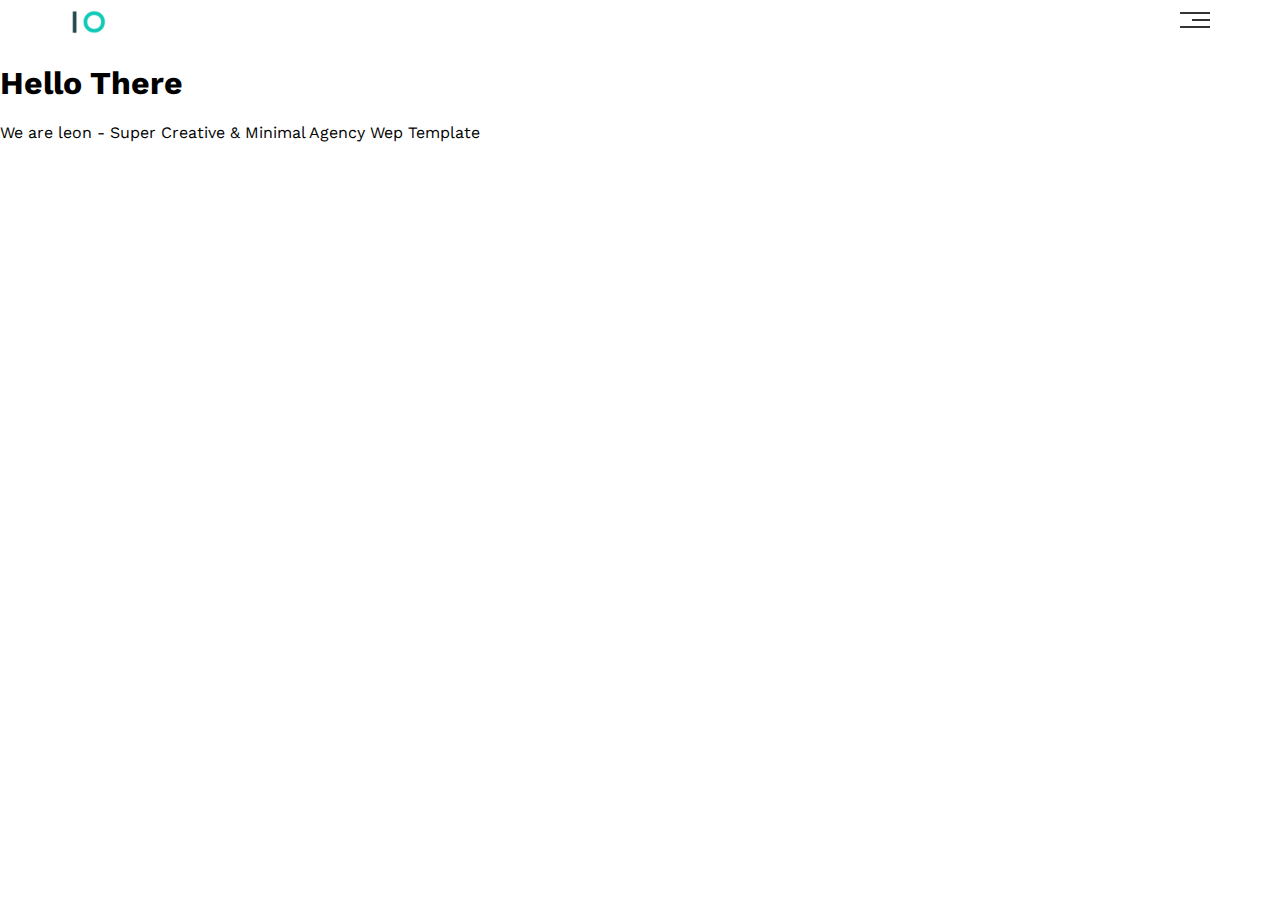
==== Template-1/index.html @ ad0d60cf "Add FontAwesome v4 compatibility WOFF2 file to Template-1 webfonts directory" ====
<!DOCTYPE html>
<html lang="en">
<head>
    <meta charset="UTF-8">
    <meta name="viewport" content="width=device-width, initial-scale=1.0">
    <title>templet_1    </title>
    <link rel="stylesheet" href="css/style.css">
    <link rel="stylesheet" href="css/normlaze.css">
    <link rel="stylesheet" href="css/all.min.css">
    <link rel="preconnect" href="https://fonts.googleapis.com">
<link rel="preconnect" href="https://fonts.gstatic.com" crossorigin>
<link href="https://fonts.googleapis.com/css2?family=Work+Sans:ital,wght@0,100..900;1,100..900&display=swap" rel="stylesheet">
</head>
<body>
<div class="header">
    <div class="container">
        <img class="logo" src="imags/logo.png">
        <div class="links">
            <span class="icon">
                <span></span>
                <span></span>
                <span></span>
            </span>
            <ul>
                <li><a href="#services">Services</a></li>
                <li><a href="#portfolio">Portfolio</a></li>
                <li><a href="#aAbout">About</a></li>
                <li><a href="#contact">Contact</a></li>
            </ul>
        </div>
    </div>
</div>
 <div class="landing">
    <div class="intro-text">
        <h1>Hello There</h1>
        <p>We are leon - Super Creative & Minimal Agency Wep Template</p>
    </div>
 </div>

</body>
</html>
---- Template-1/css/style.css ----
/* global rules */
* {
    -webkit-box-sizing: border-box;
    -moz-box-sizing: border-box;
    box-sizing: border-box;
  }
  body {
    font-family: "Work Sans", sans-serif;
  }

  .parent{
    background-color: #eee;
  }
  .container {
    padding-left: 15px;
    padding-right: 15px;
    width: 600px;
    margin-right: auto;
    margin-left: auto;

  }
  /* Small */
@media (min-width: 768px) {
    .container {
      width: 750px;
    }
  }
  /* Medium */
  @media (min-width: 992px) {
    .container {
      width: 970px;
    }
  }
  /* Large */
  @media (min-width: 1200px) {
    .container {
      width: 1170px;
    }
  }
  /* End Global Rules */
  /* Start Header */
  .header{
  padding: 10px;

  }
  .header .container{
    display: flex;
    justify-content: space-between;
    align-items: center;
  }
  .header .logo{
    width: 60px;

  }
  .header .links{
    position: relative;
  }
  .header .links:hover .icon span:nth-child(2){
    width: 1000%;
  }
  .header .links .icon{
    width: 30px;
    display: flex;
    flex-wrap: wrap;
    justify-content: flex-end;
  }
  .header .links .icon span{
    background-color: #333;
    margin-bottom: 5px;
    height: 2px;
  }
  .header .links .icon span:first-child{

width: 100%;
  }
  .header .links .icon span:nth-child(2){

    width: 60%;
    transition: 0.4s;

  }
  .header .links .icon span:last-child{
      width: 100%;
  }
  .header .links ul{
    margin: 0;
    padding: 0;
    background-color: #e6e3e3;
    position: absolute;
    right: 0;
    min-width: 200px;
    top: calc(100%+15px);
    display: none;
  }
  .header .links:hover ul{
  display: block;
  }
  .header .links ul::before{
     content: "";
   border-width:10px ;
   border-style: solid;
   border-color: transparent transparent #f6f6f6 transparent;
   position: absolute;
   right: 5px;
   top: -12px;
  }
  .header .links ul a{
    text-decoration: none;
    display: block;
    padding: 15px;
    color: #333;
transition: 0.3s;
  }
  .header .links ul a:hover{
  padding-left: 25px;

  }
  .header .links ul li:not(:last-child) a {
    border-bottom: 1px solid #ddd;

  }
  /* End Header */
---- Template-1/css/normlaze.css ----
/*! normalize.css v8.0.1 | MIT License | github.com/necolas/normalize.css */

/* Document
   ========================================================================== */

/**
 * 1. Correct the line height in all browsers.
 * 2. Prevent adjustments of font size after orientation changes in iOS.  
 */

 html {
    line-height: 1.15; /* 1 */
    -webkit-text-size-adjust: 100%; /* 2 */
  }
  
  /* Sections
     ========================================================================== */
  
  /**
   * Remove the margin in all browsers.
   */
  
  body {
    margin: 0;
  }
  
  /**
   * Render the `main` element consistently in IE.
   */
  
  main {
    display: block;
  }
  
  /**
   * Correct the font size and margin on `h1` elements within `section` and
   * `article` contexts in Chrome, Firefox, and Safari.
   */
  
  h1 {
    font-size: 2em;
    margin: 0.67em 0;
  }
  
  /* Grouping content
     ========================================================================== */
  
  /**
   * 1. Add the correct box sizing in Firefox.
   * 2. Show the overflow in Edge and IE.
   */
  
  hr {
    box-sizing: content-box; /* 1 */
    height: 0; /* 1 */
    overflow: visible; /* 2 */
  }
  
  /**
   * 1. Correct the inheritance and scaling of font size in all browsers.
   * 2. Correct the odd `em` font sizing in all browsers.
   */
  
  pre {
    font-family: monospace, monospace; /* 1 */
    font-size: 1em; /* 2 */
  }
  
  /* Text-level semantics
     ========================================================================== */
  
  /**
   * Remove the gray background on active links in IE 10.
   */
  
  a {
    background-color: transparent;
  }
  
  /**
   * 1. Remove the bottom border in Chrome 57-
   * 2. Add the correct text decoration in Chrome, Edge, IE, Opera, and Safari.
   */
  
  abbr[title] {
    border-bottom: none; /* 1 */
    text-decoration: underline; /* 2 */
    text-decoration: underline dotted; /* 2 */
  }
  
  /**
   * Add the correct font weight in Chrome, Edge, and Safari.
   */
  
  b,
  strong {
    font-weight: bolder;
  }
  
  /**
   * 1. Correct the inheritance and scaling of font size in all browsers.
   * 2. Correct the odd `em` font sizing in all browsers.
   */
  
  code,
  kbd,
  samp {
    font-family: monospace, monospace; /* 1 */
    font-size: 1em; /* 2 */
  }
  
  /**
   * Add the correct font size in all browsers.
   */
  
  small {
    font-size: 80%;
  }
  
  /**
   * Prevent `sub` and `sup` elements from affecting the line height in
   * all browsers.
   */
  
  sub,
  sup {
    font-size: 75%;
    line-height: 0;
    position: relative;
    vertical-align: baseline;
  }
  
  sub {
    bottom: -0.25em;
  }
  
  sup {
    top: -0.5em;
  }
  
  /* Embedded content
     ========================================================================== */
  
  /**
   * Remove the border on images inside links in IE 10.
   */
  
  img {
    border-style: none;
  }
  
  /* Forms
     ========================================================================== */
  
  /**
   * 1. Change the font styles in all browsers.
   * 2. Remove the margin in Firefox and Safari.
   */
  
  button,
  input,
  optgroup,
  select,
  textarea {
    font-family: inherit; /* 1 */
    font-size: 100%; /* 1 */
    line-height: 1.15; /* 1 */
    margin: 0; /* 2 */
  }
  
  /**
   * Show the overflow in IE.
   * 1. Show the overflow in Edge.
   */
  
  button,
  input { /* 1 */
    overflow: visible;
  }
  
  /**
   * Remove the inheritance of text transform in Edge, Firefox, and IE.
   * 1. Remove the inheritance of text transform in Firefox.
   */
  
  button,
  select { /* 1 */
    text-transform: none;
  }
  
  /**
   * Correct the inability to style clickable types in iOS and Safari.
   */
  
  button,
  [type="button"],
  [type="reset"],
  [type="submit"] {
    -webkit-appearance: button;
  }
  
  /**
   * Remove the inner border and padding in Firefox.
   */
  
  button::-moz-focus-inner,
  [type="button"]::-moz-focus-inner,
  [type="reset"]::-moz-focus-inner,
  [type="submit"]::-moz-focus-inner {
    border-style: none;
    padding: 0;
  }
  
  /**
   * Restore the focus styles unset by the previous rule.
   */
  
  button:-moz-focusring,
  [type="button"]:-moz-focusring,
  [type="reset"]:-moz-focusring,
  [type="submit"]:-moz-focusring {
    outline: 1px dotted ButtonText;
  }
  
  /**
   * Correct the padding in Firefox.
   */
  
  fieldset {
    padding: 0.35em 0.75em 0.625em;
  }
  
  /**
   * 1. Correct the text wrapping in Edge and IE.
   * 2. Correct the color inheritance from `fieldset` elements in IE.
   * 3. Remove the padding so developers are not caught out when they zero out
   *    `fieldset` elements in all browsers.
   */
  
  legend {
    box-sizing: border-box; /* 1 */
    color: inherit; /* 2 */
    display: table; /* 1 */
    max-width: 100%; /* 1 */
    padding: 0; /* 3 */
    white-space: normal; /* 1 */
  }
  
  /**
   * Add the correct vertical alignment in Chrome, Firefox, and Opera.
   */
  
  progress {
    vertical-align: baseline;
  }
  
  /**
   * Remove the default vertical scrollbar in IE 10+.
   */
  
  textarea {
    overflow: auto;
  }
  
  /**
   * 1. Add the correct box sizing in IE 10.
   * 2. Remove the padding in IE 10.
   */
  
  [type="checkbox"],
  [type="radio"] {
    box-sizing: border-box; /* 1 */
    padding: 0; /* 2 */
  }
  
  /**
   * Correct the cursor style of increment and decrement buttons in Chrome.
   */
  
  [type="number"]::-webkit-inner-spin-button,
  [type="number"]::-webkit-outer-spin-button {
    height: auto;
  }
  
  /**
   * 1. Correct the odd appearance in Chrome and Safari.
   * 2. Correct the outline style in Safari.
   */
  
  [type="search"] {
    -webkit-appearance: textfield; /* 1 */
    outline-offset: -2px; /* 2 */
  }
  
  /**
   * Remove the inner padding in Chrome and Safari on macOS.
   */
  
  [type="search"]::-webkit-search-decoration {
    -webkit-appearance: none;
  }
  
  /**
   * 1. Correct the inability to style clickable types in iOS and Safari.
   * 2. Change font properties to `inherit` in Safari.
   */
  
  ::-webkit-file-upload-button {
    -webkit-appearance: button; /* 1 */
    font: inherit; /* 2 */
  }
  
  /* Interactive
     ========================================================================== */
  
  /*
   * Add the correct display in Edge, IE 10+, and Firefox.
   */
  
  details {
    display: block;
  }
  
  /*
   * Add the correct display in all browsers.
   */
  
  summary {
    display: list-item;
  }
  
  /* Misc
     ========================================================================== */
  
  /**
   * Add the correct display in IE 10+.
   */
  
  template {
    display: none;
  }
  
  /**
   * Add the correct display in IE 10.
   */
  
  [hidden] {
    display: none;
  }
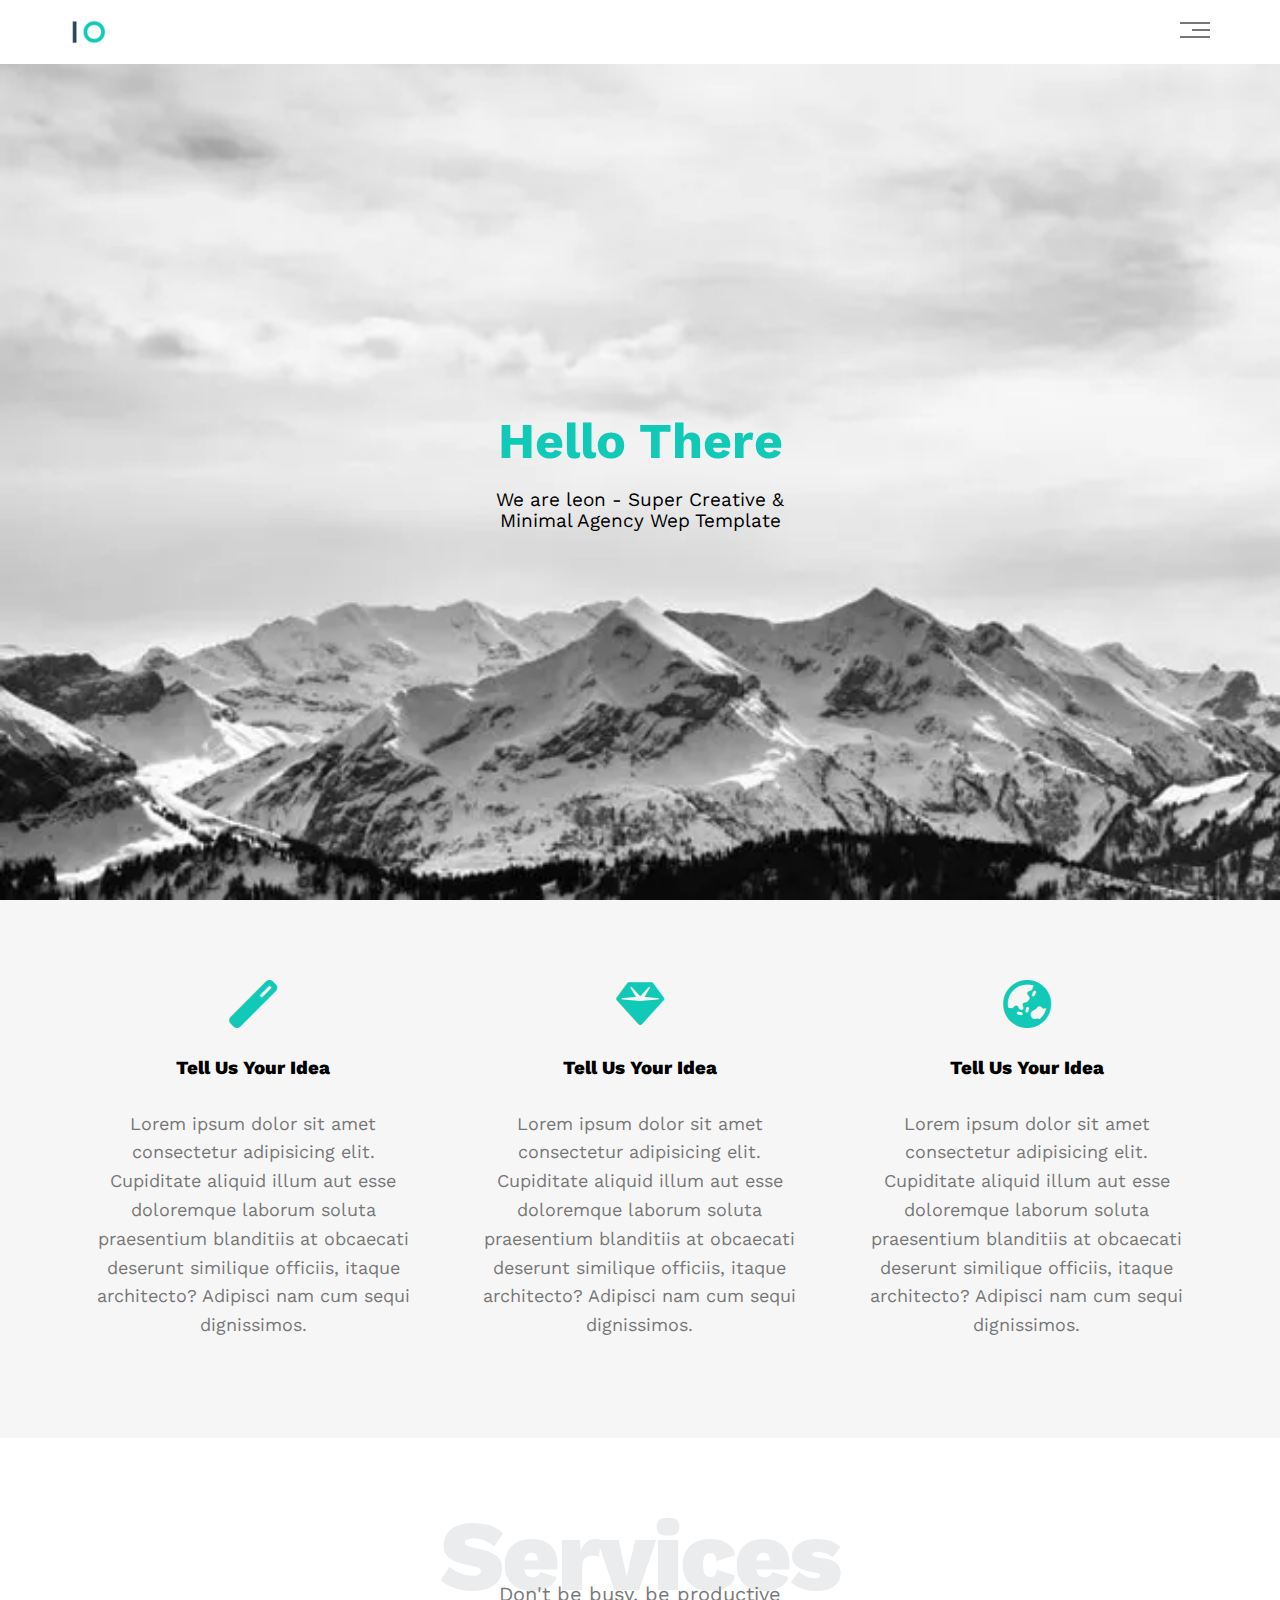
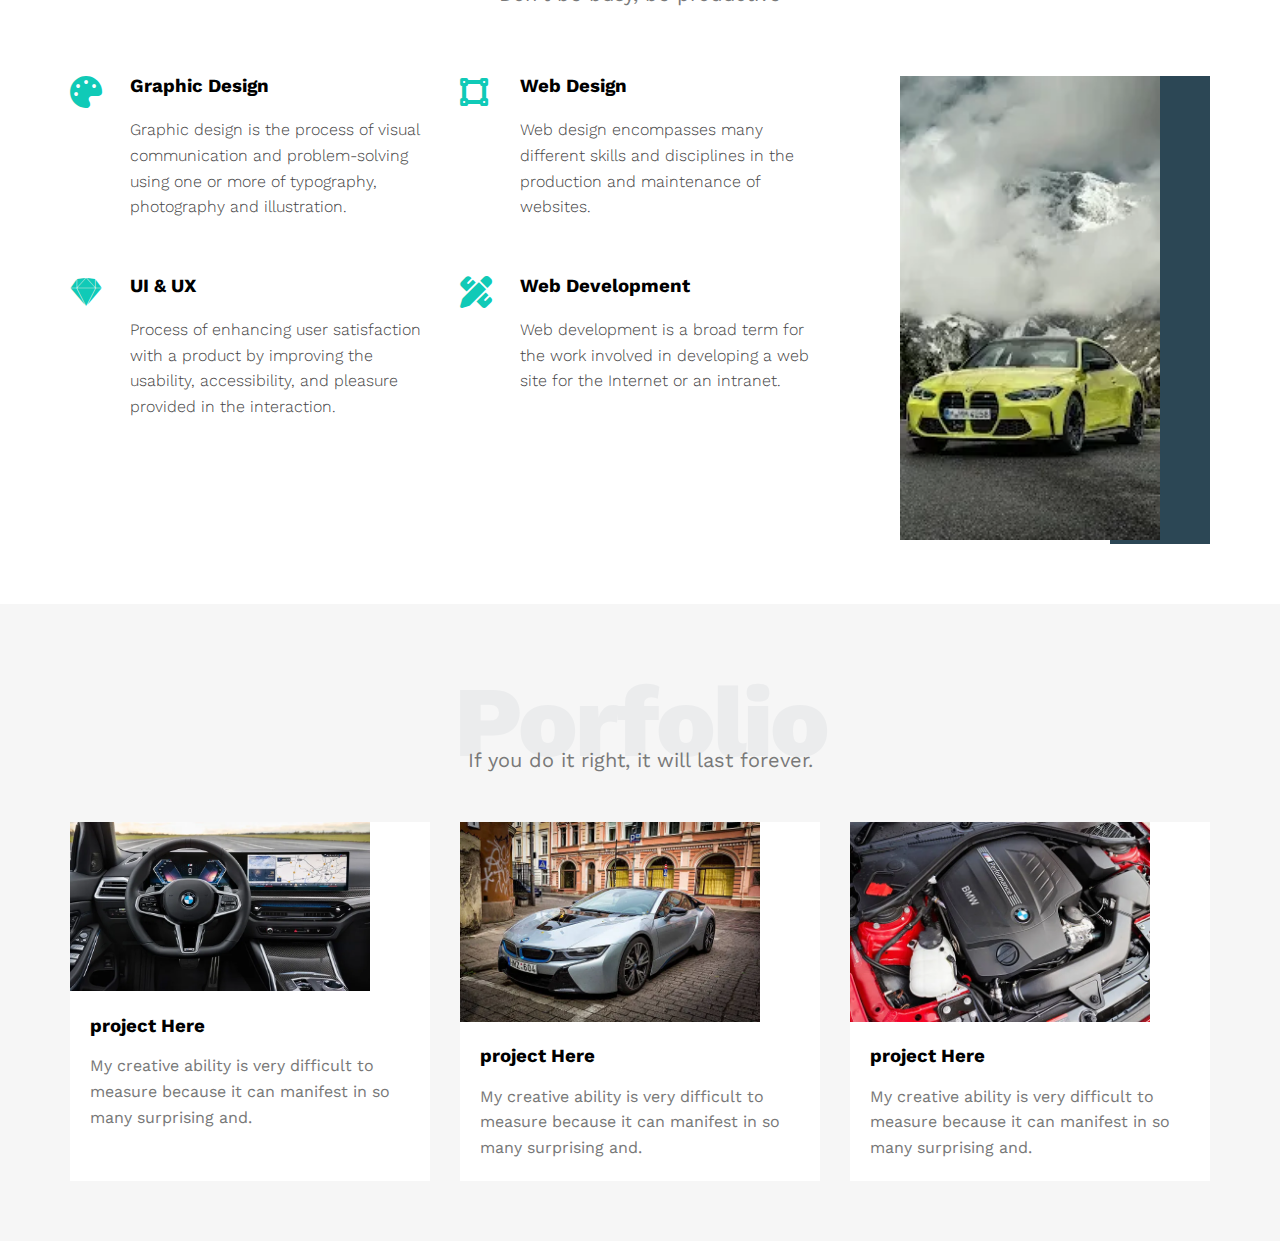
==== commit a0455fe1: "Refactor code structure for improved readability and maintainability" ====
--- a/Template-1/index.html
+++ b/Template-1/index.html
@@ -30,12 +30,110 @@
         </div>
     </div>
 </div>
+<!-- end heading -->
  <div class="landing">
     <div class="intro-text">
         <h1>Hello There</h1>
         <p>We are leon - Super Creative & Minimal Agency Wep Template</p>
     </div>
  </div>
-
+ <!-- end landing -->
+ <div class="features">
+    <div class="container">
+        <div class="feat">
+        <i class="fas fa-magic fa-3x"></i>
+        <h3>Tell Us Your Idea</h3>
+        <p>Lorem ipsum dolor sit amet consectetur adipisicing elit. Cupiditate aliquid illum aut esse doloremque laborum soluta praesentium blanditiis at obcaecati deserunt similique officiis, itaque architecto? Adipisci nam cum sequi dignissimos.</p>
+    </div>
+        <div class="feat">
+        <i class="fas fa-gem fa-3x"></i>
+        <h3>Tell Us Your Idea</h3>
+        <p>Lorem ipsum dolor sit amet consectetur adipisicing elit. Cupiditate aliquid illum aut esse doloremque laborum soluta praesentium blanditiis at obcaecati deserunt similique officiis, itaque architecto? Adipisci nam cum sequi dignissimos.</p>
+    </div>
+        <div class="feat">
+        <i class="fas fa-globe-asia fa-3x"></i>
+        <h3>Tell Us Your Idea</h3>
+        <p>Lorem ipsum dolor sit amet consectetur adipisicing elit. Cupiditate aliquid illum aut esse doloremque laborum soluta praesentium blanditiis at obcaecati deserunt similique officiis, itaque architecto? Adipisci nam cum sequi dignissimos.</p>
+    </div>
+    </div>
+ </div>
+ <!-- end features -->
+<div class="services">
+    <div class="container">
+        <h2 class="special-heading">Services</h2>
+        <p>Don't be busy, be productive</p>
+        <div class="services-content">
+            <div class="col">
+                <div class="srv">
+                    <i class="fas fa-palette fa-2x"></i>
+                    <div class="text">
+                        <h3>Graphic Design</h3>
+                        <p>Graphic design is the process of visual communication and problem-solving using one or more of typography, photography and illustration.</p>
+                    </div>
+                </div>
+                <div class="srv">
+                    <i class="fab fa-sketch fa-2x"></i>
+                    <div class="text">
+                        <h3>UI & UX</h3>
+                        <p>Process of enhancing user satisfaction with a product by improving the usability, accessibility, and pleasure provided in the interaction.</p>
+                    </div>
+                </div>
+            </div>
+            
+            <div class="col">
+                <div class="srv">
+                    <i class="fas fa-vector-square fa-2x"></i>
+                    <div class="text">
+                        <h3>Web Design</h3>
+                        <p>Web design encompasses many different skills and disciplines in the production and maintenance of websites.</p>
+                    </div>
+                </div>
+                <div class="srv">
+                    <i class="fas fa-pencil-ruler fa-2x"></i>
+                    <div class="text">
+                        <h3>Web Development</h3>
+                        <p>Web development is a broad term for the work involved in developing a web site for the Internet or an intranet.</p>
+                    </div>
+                </div>
+            </div>
+            <div class="col">
+                <div class="image image-column">
+                    <img src="imags/2023-bmw-m4-csl-drive-106-1664158849.webp" alt="">
+                </div>
+            </div>
+        </div>
+    </div>
+</div>
+<div class="portfolio">
+    <div class="container">
+        <h2 class="special-heading">Porfolio</h2>
+        <p>If you do it right, it will last forever.</p>
+        
+            <div class="portfolio-content">
+                <div class="card">
+                    <img src="imags/2025-bmw-3-series-117-66562dd23a1b8.webp" alt="">
+                    <div class="info">
+                        <h3>project Here</h3>
+                        <p>My creative ability is very difficult to measure because it can manifest in so many surprising and.</p>
+                    </div>
+                </div>
+                <div class="card">
+                    <img src="imags/bmw-i8.webp" alt="">
+                    <div class="info">
+                        <h3>project Here</h3>
+                        <p>My creative ability is very difficult to measure because it can manifest in so many surprising and.</p>
+                    </div>
+                </div>
+                <div class="card">
+                    <img src="imags/bmw-m235i-engine-on-may-15-2014-in-hong-kong.webp" alt="">
+                    <div class="info">
+                        <h3>project Here</h3>
+                        <p>My creative ability is very difficult to measure because it can manifest in so many surprising and.</p>
+                    </div>
+                </div>
+            </div>
+        </div>
+    </div>
+</div>
 </body>
 </html>--- a/Template-1/css/style.css
+++ b/Template-1/css/style.css
@@ -1,46 +1,75 @@
+:root{
+  --main-color:#10cab7;
+  --secondary-color:#2c4755;
+  --baccolor:#777;
+  --padding:60px;
+  --sec-color:#f6f6f6;
+  --linehigt:1.6;
+}
 /* global rules */
 * {
-    -webkit-box-sizing: border-box;
-    -moz-box-sizing: border-box;
-    box-sizing: border-box;
-  }
-  body {
-    font-family: "Work Sans", sans-serif;
-  }
-
-  .parent{
-    background-color: #eee;
-  }
+  -webkit-box-sizing: border-box;
+  -moz-box-sizing: border-box;
+  box-sizing: border-box;
+}
+html {
+  scroll-behavior: smooth;
+}
+body {
+  font-family: "Work Sans", sans-serif;
+}
+.container {
+  padding-left: 15px;
+  padding-right: 15px;
+  margin-left: auto;
+  margin-right: auto;
+}
+/* Small */
+@media (min-width: 768px) {
   .container {
-    padding-left: 15px;
-    padding-right: 15px;
-    width: 600px;
-    margin-right: auto;
-    margin-left: auto;
-
-  }
-  /* Small */
-@media (min-width: 768px) {
-    .container {
-      width: 750px;
-    }
-  }
-  /* Medium */
-  @media (min-width: 992px) {
-    .container {
-      width: 970px;
-    }
-  }
-  /* Large */
-  @media (min-width: 1200px) {
-    .container {
-      width: 1170px;
-    }
-  }
-  /* End Global Rules */
+    width: 750px;
+  }
+}
+/* Medium */
+@media (min-width: 992px) {
+  .container {
+    width: 970px;
+  }
+}
+/* Large */
+@media (min-width: 1200px) {
+  .container {
+    width: 1170px;
+  }
+}
+/* End Global Rules */
+/* componentes */
+.special-heading{
+  color: #ebeced;
+  font-size: 100px;
+  text-align: center;
+  font-weight:800 ;
+  letter-spacing: -3px;
+  margin: 0;
+}
+.special-heading + p{
+  margin: -30px;
+  font-size: 20px;
+  text-align: center;
+  color: #797979;
+}
+@media (max-width: 767px) {
+  .special-heading{
+    font-size: 60px;
+  }
+  .special-heading + p {
+    margin-top: -20px;
+  }
+}
+/* componentes */
   /* Start Header */
   .header{
-  padding: 10px;
+  padding: 20px;
 
   }
   .header .container{
@@ -65,7 +94,7 @@
     justify-content: flex-end;
   }
   .header .links .icon span{
-    background-color: #333;
+    background-color: var(--baccolor);
     margin-bottom: 5px;
     height: 2px;
   }
@@ -91,6 +120,7 @@
     min-width: 200px;
     top: calc(100%+15px);
     display: none;
+    z-index: 1;
   }
   .header .links:hover ul{
   display: block;
@@ -102,13 +132,13 @@
    border-color: transparent transparent #f6f6f6 transparent;
    position: absolute;
    right: 5px;
-   top: -12px;
+   top: -20px;
   }
   .header .links ul a{
     text-decoration: none;
     display: block;
     padding: 15px;
-    color: #333;
+    color: var(--baccolor);
 transition: 0.3s;
   }
   .header .links ul a:hover{
@@ -119,5 +149,161 @@
     border-bottom: 1px solid #ddd;
 
   }
+      
   /* End Header */
-
+  /* Start Landing Section */
+  .landing{
+    background-image: url(../imags/black_and_1534817744-1024x475.webp);
+    background-size: cover;
+    height: calc(100vh - 64px);
+    position: relative;
+   }
+   .landing .intro-text{
+    position: absolute;
+    left: 50%;
+    top: 50%;
+    text-align: center;
+    transform: translate(-50%, -50%);
+    width: 320px;
+    max-width: 100%;
+   }
+   .landing .intro-text h1{
+    margin: 0;
+    color: var(--main-color);
+    font-weight: bold;
+    font-size: 50px; 
+   }
+   .landing .intro-text p{
+       font-size: 19px;
+       list-style: 1.8;
+   }
+  /* end Landing Section */
+/* Start Features */
+.features{
+padding-top: var(--padding);
+padding-bottom: var(--padding);
+background-color: var(--sec-color);
+}
+.features .container{
+  display: grid;
+  grid-template-columns: repeat(auto-fill,minmax(300px,1fr));
+  grid-gap: 20px;
+}
+.features .feat{
+  padding: 20px;
+  text-align: center;
+}
+.features .feat i{
+  color: var(--main-color );
+
+}
+.features .feat h3{
+font-weight: 800;
+margin: 30px 0;
+}
+.features .feat p{
+  color: var(--baccolor);
+  line-height: var(--linehigt);
+  font-size: 18px;
+}
+/* end Features */
+/* Start services */
+.services{
+padding-top:var(--padding);
+padding-bottom: var(--padding);
+}
+.services .services-content{
+  display: grid;
+  grid-template-columns: repeat(auto-fill,minmax(300px,1fr));
+  grid-gap: 30px;
+  margin-top: 100px;
+}
+.services .services-content .srv{
+display: flex;
+margin-bottom:40px ;
+}
+@media (max-width:767px) {
+  .services .services-content .srv{
+    flex-direction: column;
+    text-align: center;
+  }
+}
+.services .services-content .srv i {
+  color: var(--main-color);
+  flex-basis: 60px;
+}
+.services .services-content .srv .text {
+   flex:1;
+
+}
+.services .services-content .srv .text h3{
+margin: 0 0 20px;
+}
+.services .services-content .srv .text p {
+color: #444;
+font-weight: 300;
+line-height: var(--linehigt);
+}
+.services .services-content .image{
+  text-align: center;
+  position: relative;
+}
+.services .services-content .image::before{
+  content: '';
+  background-color: var(--secondary-color);
+  width: 100px;
+  height: 100%;
+  top: 0;
+  position: absolute;
+  right: 0;
+  z-index: -1;
+
+}
+.services .services-content .image img {
+  width: 260px;
+}
+@media (max-width: 1199px ) {
+  .image-column{
+  display: none;
+}
+}
+/* End services */
+/* start portfolio */
+.portfolio img{
+  width:300px ;
+}
+.portfolio{
+  padding-top: var(--padding);
+padding-bottom: var(--padding);
+background-color:  var(--sec-color);
+}
+.portfolio .portfolio-content {
+  display: grid;
+  grid-template-columns: repeat(auto-fill,minmax(300px,1fr));
+  grid-gap: 30px;
+  margin-top: 80px;
+ 
+}
+.portfolio .portfolio-content .card {
+  background-color: white;
+  
+
+}
+.portfolio .portfolio-content .card img {
+  max-width: 100%;  
+
+}
+.portfolio .portfolio-content .card .info {
+padding: 20px;
+}
+.portfolio .portfolio-content .card .info h3 {
+margin: 0;
+}
+
+.portfolio .portfolio-content .card .info p {
+color: var(--baccolor);
+line-height: var(--linehigt);
+margin-bottom: 0;
+}
+/* End portfolio */
+
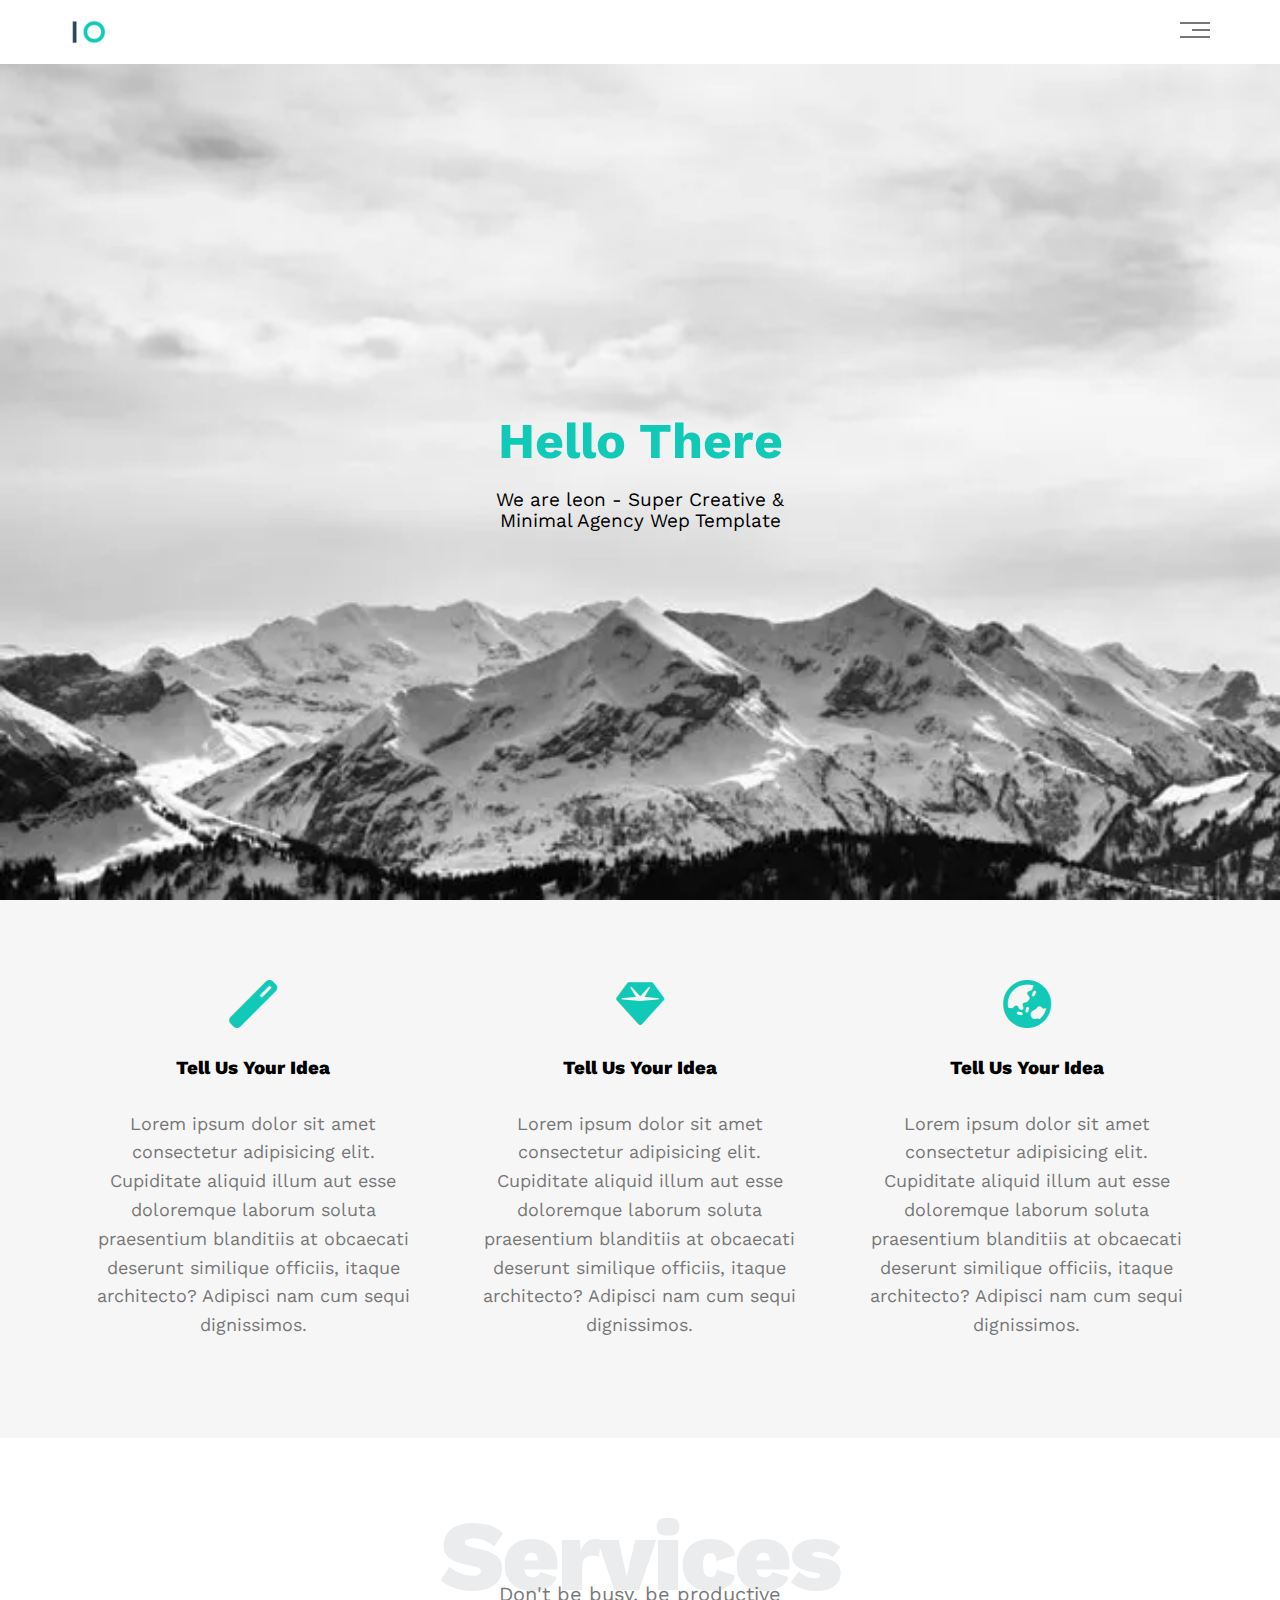
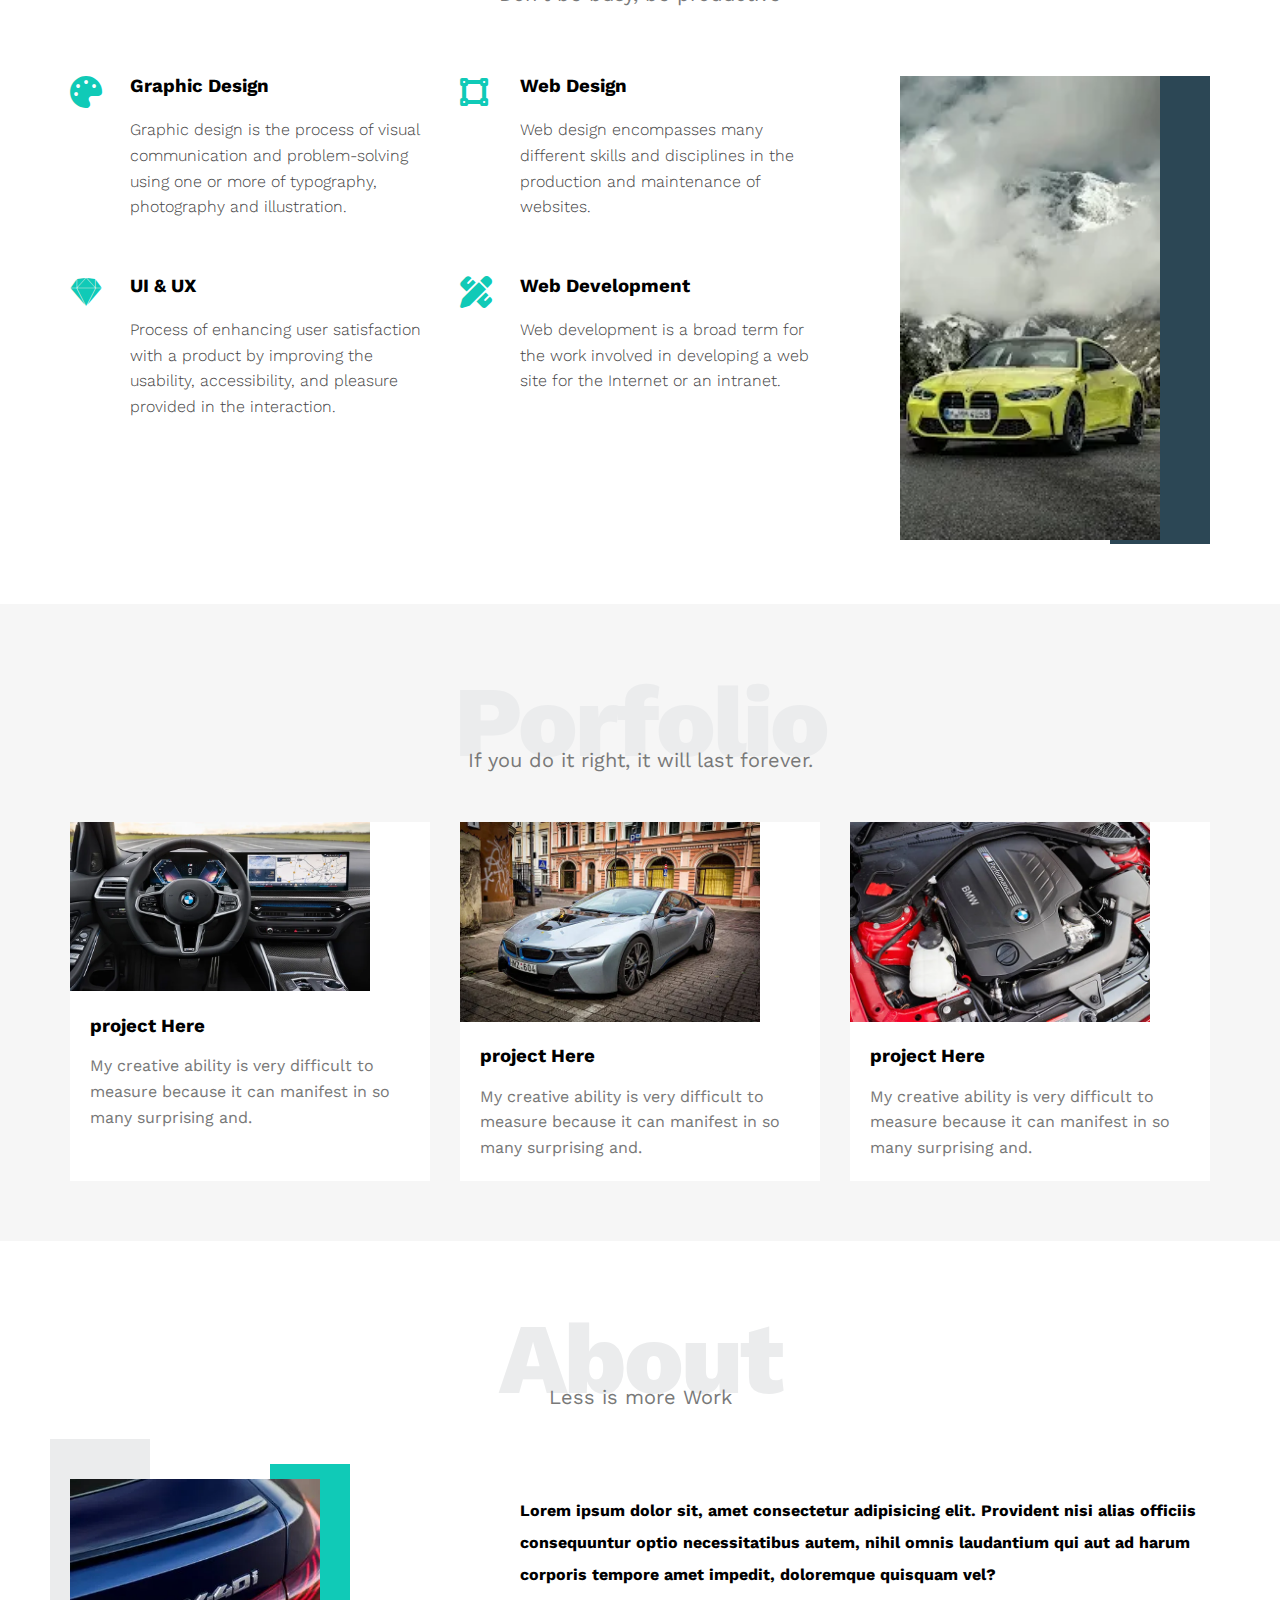
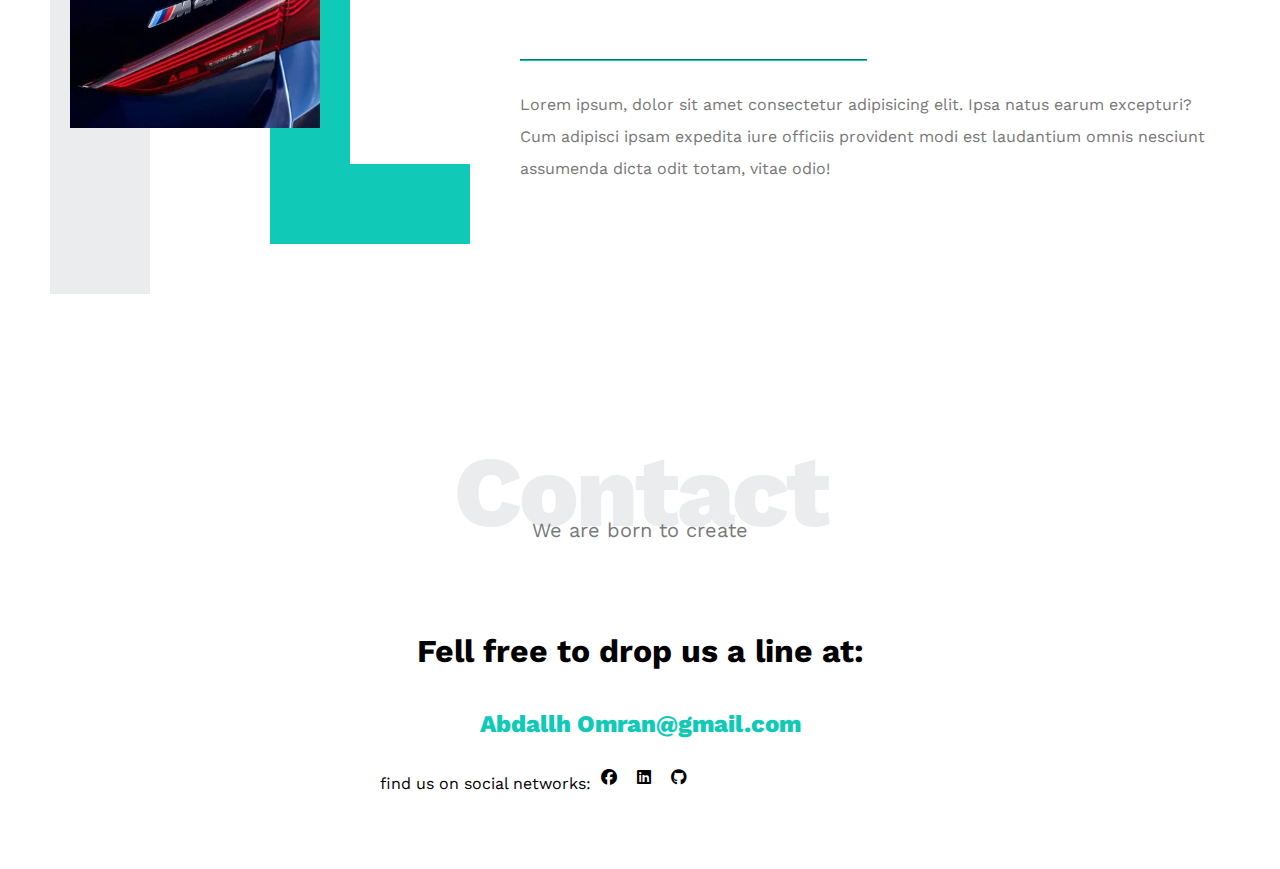
==== commit 1d1927ab: ".." ====
--- a/Template-1/index.html
+++ b/Template-1/index.html
@@ -134,6 +134,41 @@
             </div>
         </div>
     </div>
+<div class="about">
+    <div class="container">
+        <h2 class="special-heading">About</h2>
+        <p>Less is more Work</p>
+        
+            <div class="about-content">
+                <div class="image">
+                    <img src="imags/2025-bmw-m440i-xdrive-105-662804b588ccf.webp" alt="">
+                </div>
+                <div class="text">
+                    <p>Lorem ipsum dolor sit, amet consectetur adipisicing elit. Provident nisi alias officiis consequuntur optio necessitatibus autem, nihil omnis laudantium qui aut ad harum corporis tempore amet impedit, doloremque quisquam vel?</p>
+                
+                <hr>
+                <p>Lorem ipsum, dolor sit amet consectetur adipisicing elit. Ipsa natus earum excepturi? Cum adipisci ipsam expedita iure officiis provident modi est laudantium omnis nesciunt assumenda dicta odit totam, vitae odio!</p>
+            </div>
+        </div>
+    </div>
 </div>
+<footer class="contact">
+    <div class="container">
+        <h2 class="special-heading">Contact</h2>
+        <p>We are born to create</p>
+    </div>
+    <div class="text">
+        
+        <h1>Fell free to drop us a line at:</h1>
+        <h2>Abdallh Omran@gmail.com</h2>
+    </div>
+         <div class="icon">
+        <p>find us on social networks:</p>
+        <i class="fa-brands fa-facebook"></i>
+        <i class="fa-brands fa-linkedin"></i>
+        <i class="fa-brands fa-github"></i>
+      </div>
+</footer>
+
 </body>
 </html>--- a/Template-1/css/style.css
+++ b/Template-1/css/style.css
@@ -260,7 +260,7 @@
 
 }
 .services .services-content .image img {
-  width: 260px;
+  width: 260px; 
 }
 @media (max-width: 1199px ) {
   .image-column{
@@ -306,4 +306,108 @@
 margin-bottom: 0;
 }
 /* End portfolio */
-
+/* Start about */
+.about{
+  padding-top: var(--padding);
+  padding-bottom:calc(var(--padding) + 60px); 
+}
+.about-content {
+  margin-top:100px;
+  display: flex;
+  flex-wrap: wrap;
+justify-content: space-between;
+}
+@media (max-width:991px){
+.about .about-content {
+  flex-direction: column;
+  text-align: center;
+}
+}
+.about .about-content .image{
+  position: relative;
+  width: 250px;
+  height: 375px;
+}
+@media (max-width:991px){
+  .about .about-content .image{
+    margin: 0 auto 60px;
+
+  }
+}
+
+.about .about-content .image::before{
+  content: "";
+  position: absolute;
+  background-color: #ebeced;
+  width: 100px;
+  height: calc(100% + 80px);
+  top: -40px;
+  left: -20px;
+  z-index: -1;
+}
+.about .about-content .image::after{
+content: "";
+position: absolute;
+width: 120px;
+height: 300px;
+border-left: 80px solid var(--main-color);
+border-bottom: 80px solid var(--main-color);
+z-index: -1;
+right: -150px;
+bottom: 10px;
+}
+@media (max-width:991px){
+  .about .about-content .image::before,
+  .about .about-content .image::after{
+    display: none;
+   
+  }
+  }
+.about .about-content .image img{
+  max-width: 100%;
+}
+
+.about .about-content .text {
+ flex-basis: calc(100% - 450px);
+}
+.about .about-content .text p:first-of-type{
+  font-weight: bold;
+  line-height: 2;
+  margin-bottom: 60px;
+}
+
+.about .about-content .text p:last-of-type{
+line-height: 2;
+color: var(--baccolor);
+}
+.about .about-content .text hr {
+width: 50%;
+display: inline-block;
+border-color: var(--main-color);
+}
+/* End about */
+/* start footer */
+.contact{
+  padding-top: var(--padding);
+  padding-bottom:var(--padding);
+}
+.contact .text h2{
+  color: var(--main-color);
+  font-weight: 800;
+}
+.contact .text {
+  margin-top: 100px;
+  display: flex;
+  flex-direction: column;
+  text-align: center;
+}
+.contact .icon{
+  display: flex;
+  text-align: center;
+  padding-left:380px ;
+}
+.contact .icon i {
+  padding: 10px;
+  flex-direction: row;  
+}
+/* End footer */
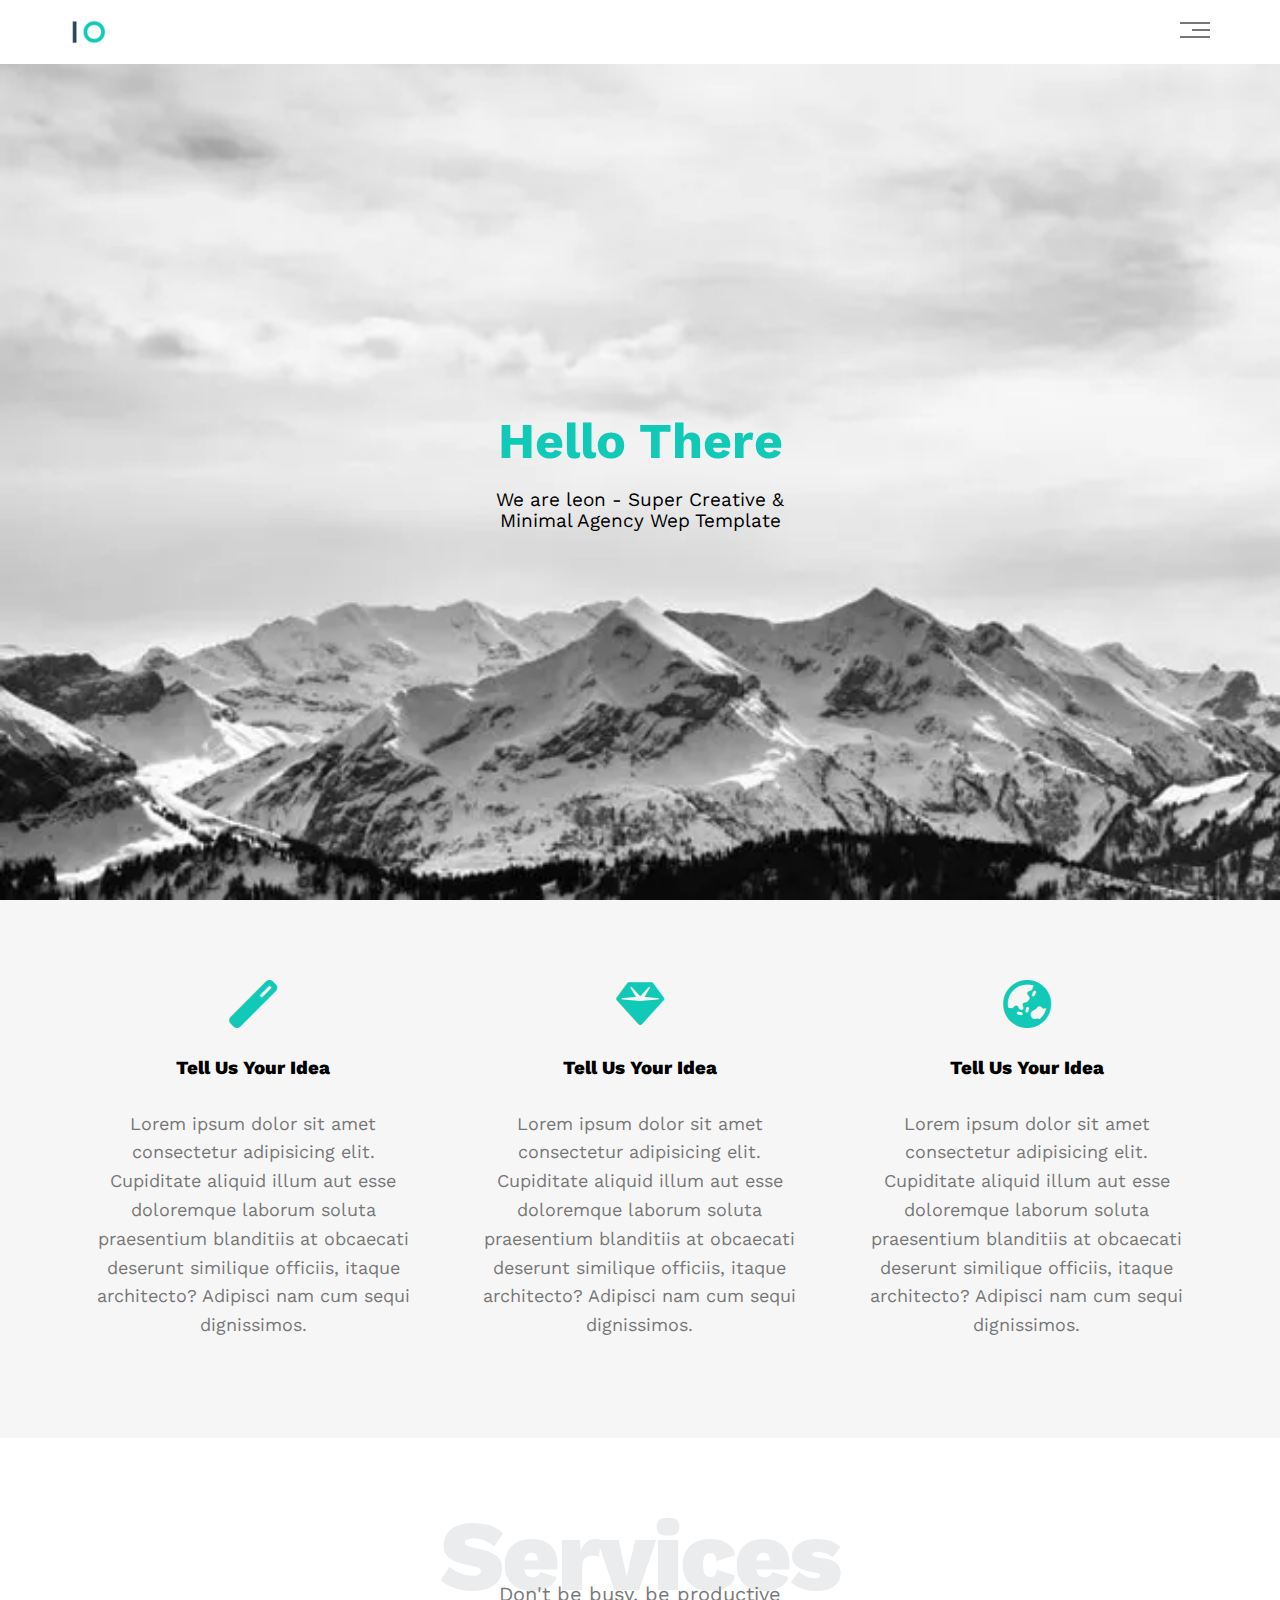
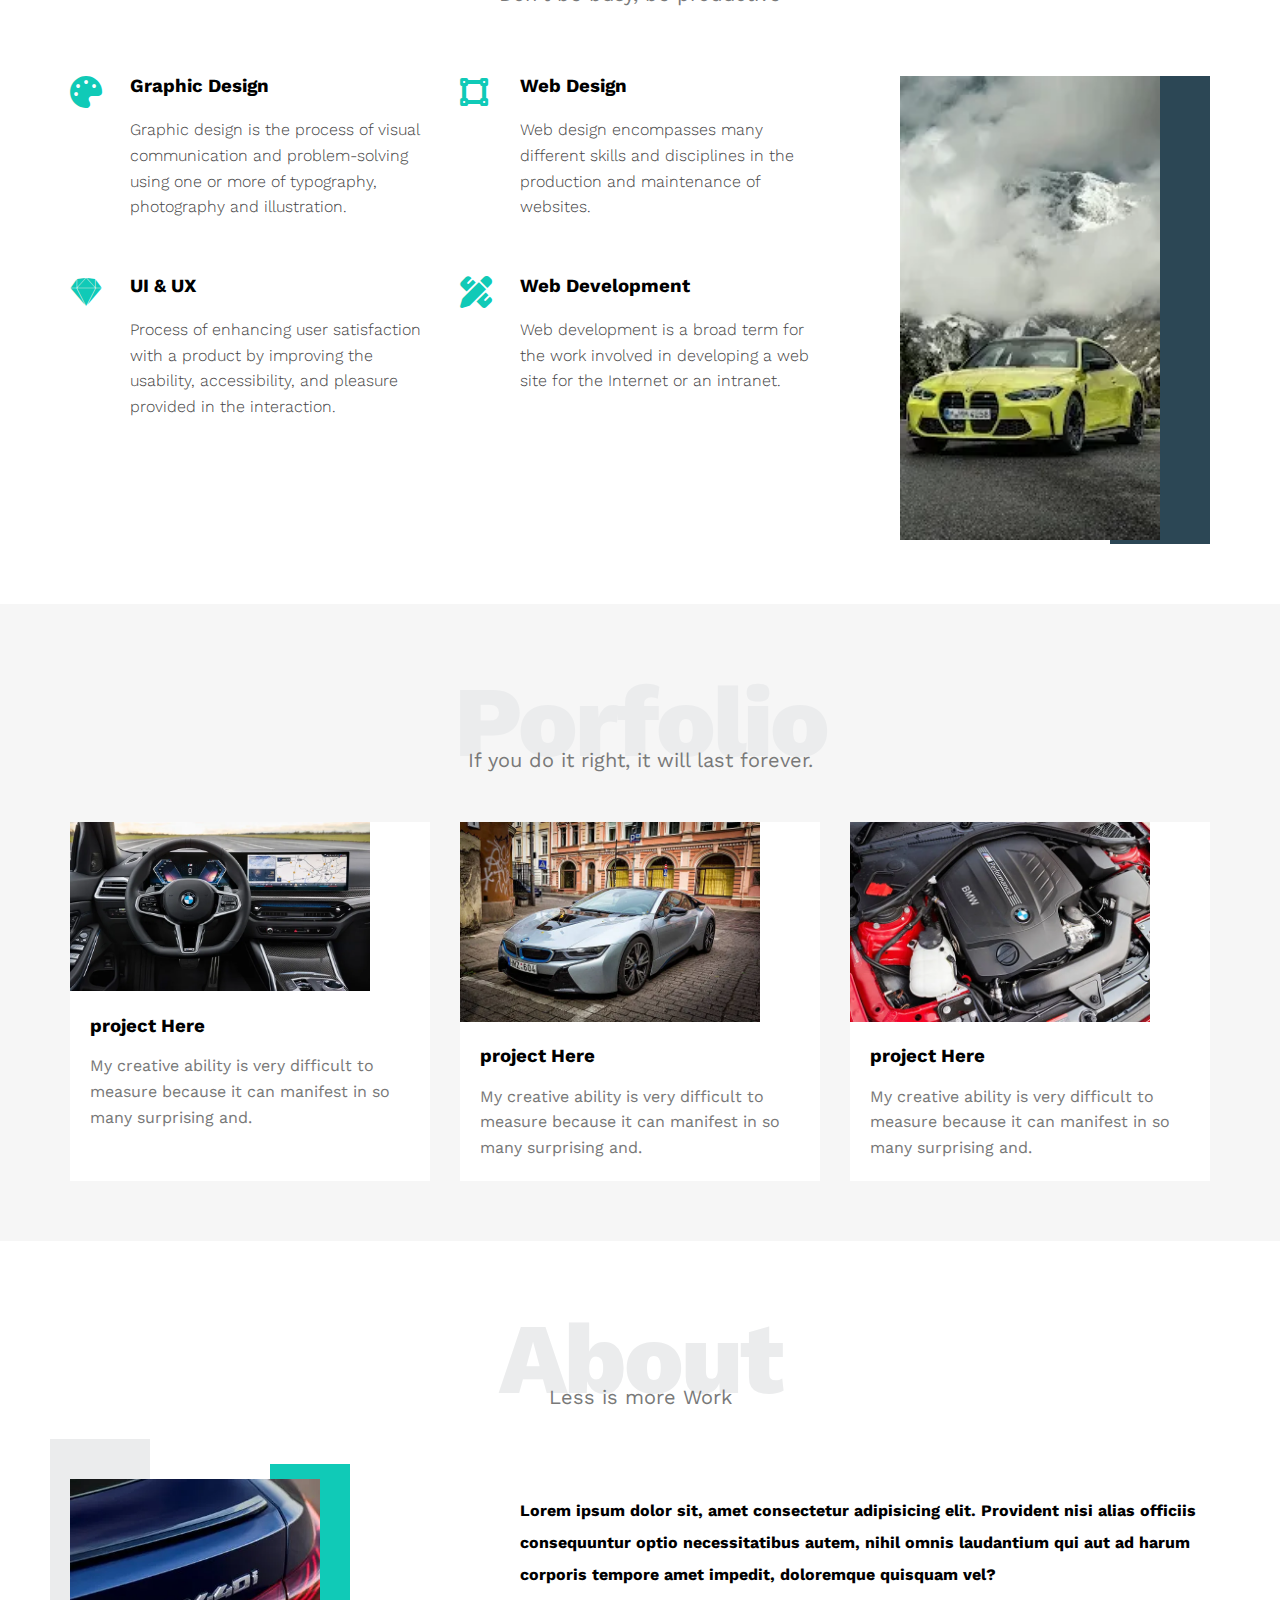
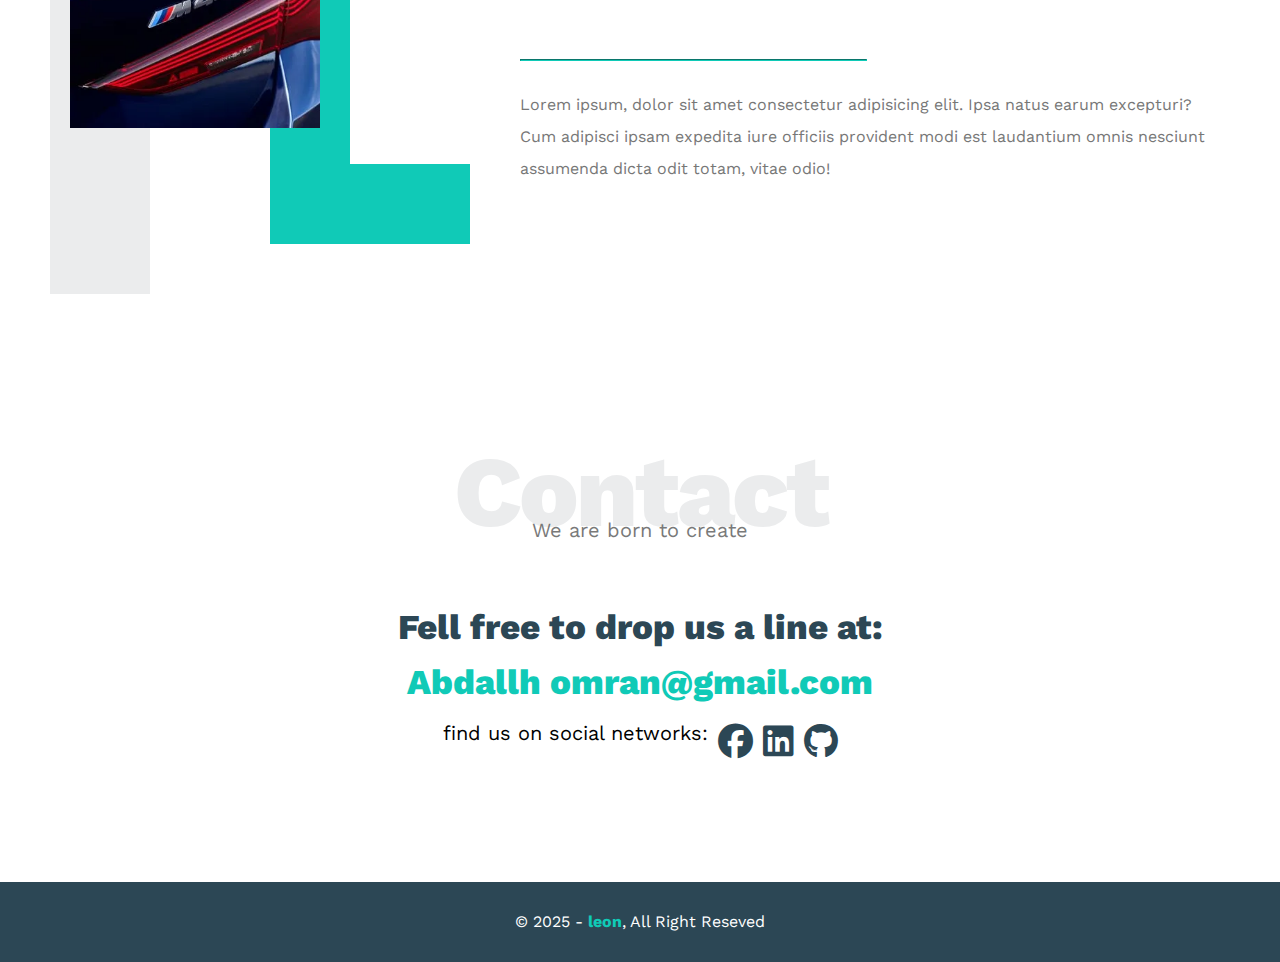
==== commit 7f208674: "Refactor project structure by moving HTML, CSS, and image files to a new Template-1 directory; remov" ====
--- a/Template-1/index.html
+++ b/Template-1/index.html
@@ -58,7 +58,7 @@
     </div>
  </div>
  <!-- end features -->
-<div class="services">
+<div class="services" id="services">
     <div class="container">
         <h2 class="special-heading">Services</h2>
         <p>Don't be busy, be productive</p>
@@ -104,7 +104,7 @@
         </div>
     </div>
 </div>
-<div class="portfolio">
+<div class="portfolio" id="portfolio">
     <div class="container">
         <h2 class="special-heading">Porfolio</h2>
         <p>If you do it right, it will last forever.</p>
@@ -134,7 +134,7 @@
             </div>
         </div>
     </div>
-<div class="about">
+<div class="about" id="aAbout">
     <div class="container">
         <h2 class="special-heading">About</h2>
         <p>Less is more Work</p>
@@ -152,23 +152,25 @@
         </div>
     </div>
 </div>
-<footer class="contact">
+<div class="contact" id="contact    ">
     <div class="container">
         <h2 class="special-heading">Contact</h2>
         <p>We are born to create</p>
-    </div>
-    <div class="text">
-        
-        <h1>Fell free to drop us a line at:</h1>
-        <h2>Abdallh Omran@gmail.com</h2>
-    </div>
+    <div class="info">
+        <p class="lable">Fell free to drop us a line at:</p>
+        <a href="mailto:ao938220@gmail.com?subject=Contact">Abdallh omran@gmail.com</a>
+    
          <div class="icon">
-        <p>find us on social networks:</p>
-        <i class="fa-brands fa-facebook"></i>
-        <i class="fa-brands fa-linkedin"></i>
-        <i class="fa-brands fa-github"></i>
-      </div>
-</footer>
-
+        find us on social networks:
+        <a href=""><i class="fa-brands fa-facebook"></i></a>
+        <a href="https://www.linkedin.com/in/abdallh-omran-927a39297/"><i class="fa-brands fa-linkedin"></i></a>
+        <a href="https://github.com/AbdallhOmran"><i class="fa-brands fa-github"></i></a>
+       </div>
+     </div>
+   </div>
+ </div>
+ <footer>
+    <p>&copy; 2025 - <span>leon</span>, All Right Reseved</p>
+ </footer>
 </body>
 </html>--- a/Template-1/css/style.css
+++ b/Template-1/css/style.css
@@ -85,7 +85,7 @@
     position: relative;
   }
   .header .links:hover .icon span:nth-child(2){
-    width: 1000%;
+    width: 100%;
   }
   .header .links .icon{
     width: 30px;
@@ -386,28 +386,59 @@
 border-color: var(--main-color);
 }
 /* End about */
-/* start footer */
+/* Start contact */
 .contact{
   padding-top: var(--padding);
-  padding-bottom:var(--padding);
-}
-.contact .text h2{
+  padding-bottom: var(--padding);
+}
+.contact .info {
+  padding-top: var(--padding);
+  padding-bottom: var(--padding);
+  text-align: center;
+}
+.contact .info .lable {
+  font-size: 35px;
+  font-weight: 800;
+  color: var(--secondary-color);
+  margin-bottom: 15px;
+
+}
+.contact .info a {
+  display: block;
+  text-decoration: none;
+  font-size: 35px;
+  font-weight: 800;
   color: var(--main-color);
-  font-weight: 800;
-}
-.contact .text {
-  margin-top: 100px;
+}
+.contact .info .icon {
   display: flex;
-  flex-direction: column;
-  text-align: center;
-}
-.contact .icon{
-  display: flex;
-  text-align: center;
-  padding-left:380px ;
-}
-.contact .icon i {
-  padding: 10px;
-  flex-direction: row;  
-}
-/* End footer */
+  justify-content: center;
+  margin-top: 20px;
+  font-size: 20px;
+}
+.contact .info .icon i {
+  margin-left: 10px;
+  color: var(--secondary-color);
+
+}
+@media (max-width:767) {
+  .contact .info .lable,
+  .contact .info a {
+    font-size: 25px;
+  }
+  
+}
+footer{
+
+  text-align: center;
+  background-color: var(--secondary-color);
+  height: 80px;
+  padding: 15px;
+  color: white;
+  font-size: 18;
+}
+footer span{
+  font-weight: bold;
+color: var(--main-color);
+}
+/* End contact */